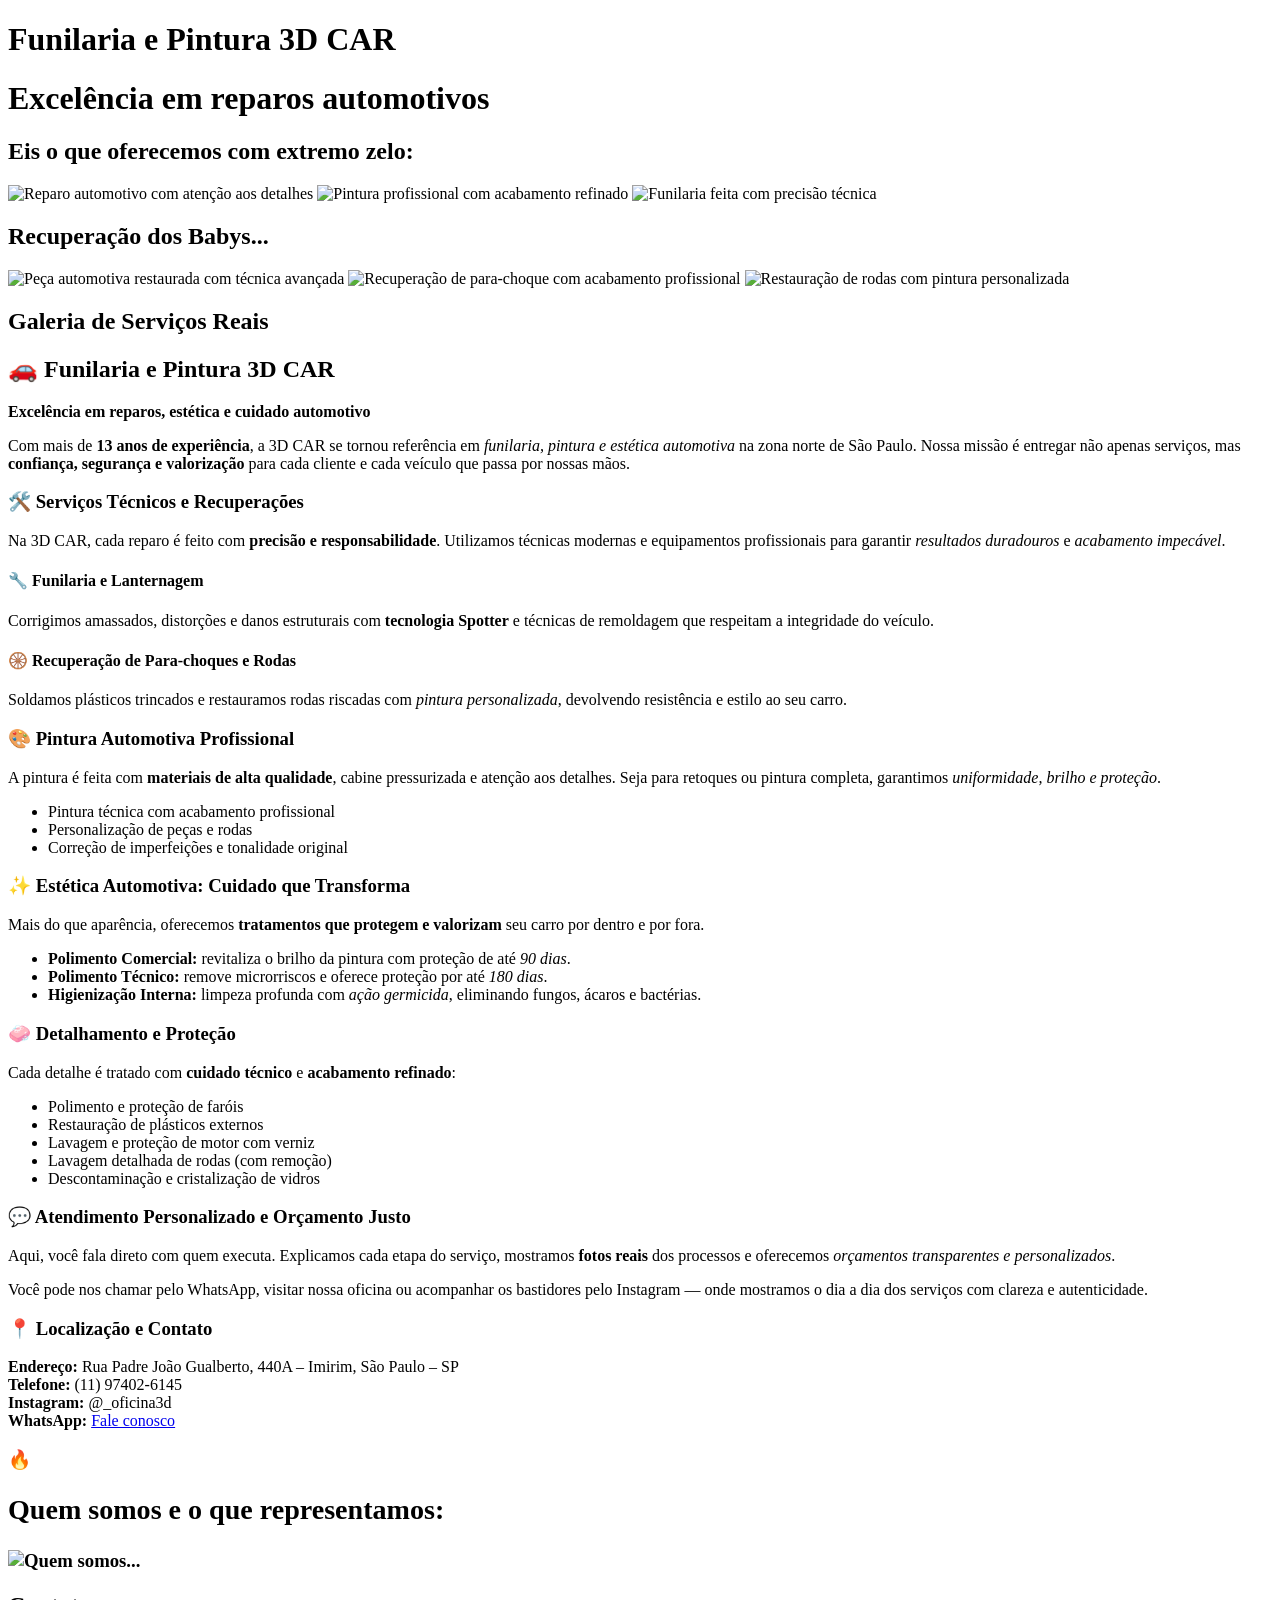
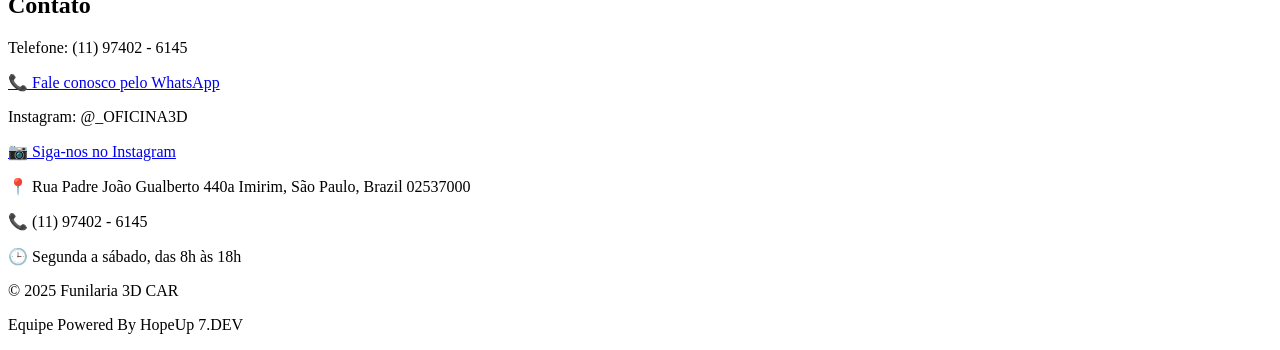
==== index.html @ 355a73e6 "Adiciona index.html para GitHub Pages" ====
<!DOCTYPE html>
<html lang="pt-br">
<head>
  <meta charset="UTF-8">
  <meta name="viewport" content="width=device-width, initial-scale=1.0">
  <meta name="description" content="Funilaria e Pintura 3D CAR – Excelência em reparos automotivos, estética e pintura profissional na zona norte de São Paulo.">
  <title>Funilaria 3D CAR</title>
  <link rel="stylesheet" href="./fun_styles.css">
</head>
<body>

  <!-- 🔥 CABEÇALHO COM FUNDO DE IMAGEM -->
  <header class="banner">
    <div class="overlay"></div>
  </header>

  <main>
    <h1 class="titulo-principal">Funilaria e Pintura 3D CAR</h1>
    <h1 class="subtitulo-principal">Excelência em reparos automotivos</h1>

    <!-- 🔧 Galeria de Serviços -->
    <section class="galeria">
      <h2>Eis o que oferecemos com extremo zelo:</h2>
      <div class="imagens">

        <img src="fun_assets/IMAGENS/serviços prestados/fun_dan_serviços prestados1.jpg" alt="Reparo automotivo com atenção aos detalhes" loading="lazy">

        <img src="fun_assets/IMAGENS/serviços prestados/fun_dan_serviços prestados2.jpg" alt="Pintura profissional com acabamento refinado" loading="lazy">

        <img src="fun_assets/IMAGENS/serviços prestados/fun_dan_serviços prestados3.jpg" alt="Funilaria feita com precisão técnica" loading="lazy">
      </div>
    </section>

    <!-- 🔧 Recuperação de peças -->
    <section class="galeria">
      <h2>Recuperação dos Babys...</h2>
      <div class="imagens">

        <img src="fun_assets/IMAGENS/restauracao/restauração_1.png" alt="Peça automotiva restaurada com técnica avançada" loading="lazy">

        <img src="fun_assets/IMAGENS/restauracao/restauracao_2.png" alt="Recuperação de para-choque com acabamento profissional" loading="lazy">

        <img src="fun_assets/IMAGENS/restauracao/restauracao_3.png" alt="Restauração de rodas com pintura personalizada" loading="lazy">
      </div>
    </section>

    <!-- 🎥 Galeria de vídeos reais -->
    <section class="caixa galeria">
      <h2>Galeria de Serviços Reais</h2>
      <div class="video-instagram-grid">

        <blockquote class="instagram-media" data-instgrm-permalink="https://www.instagram.com/reel/C7c71S9IW4c/" data-instgrm-version="14" style="max-width:540px; width:100%;"></blockquote>

        <blockquote class="instagram-media" data-instgrm-permalink="https://www.instagram.com/reel/C36L8ger9OQ/" data-instgrm-version="14" style="max-width:540px; width:100%;"></blockquote>

        <blockquote class="instagram-media" data-instgrm-permalink="https://www.instagram.com/reel/CTYE1ZBFa97/" data-instgrm-version="14" style="max-width:540px; width:100%;"></blockquote>

        <blockquote class="instagram-media" data-instgrm-permalink="https://www.instagram.com/reel/CXpFTALFDRd/" data-instgrm-version="14" style="max-width:540px; width:100%;"></blockquote>
        
      </div>
      <script async src="//www.instagram.com/embed.js"></script>
    </section>

    <!-- 🧾 Sobre Nós -->
    <section class="caixa apresentacao-3dcar">
      <h2>🚗 <span class="destaque">Funilaria e Pintura 3D CAR</span></h2>
      <p><strong>Excelência em reparos, estética e cuidado automotivo</strong></p>
      <p>Com mais de <strong>13 anos de experiência</strong>, a 3D CAR se tornou referência em <em>funilaria, pintura e estética automotiva</em> na zona norte de São Paulo. Nossa missão é entregar não apenas serviços, mas <strong>confiança, segurança e valorização</strong> para cada cliente e cada veículo que passa por nossas mãos.</p>

      <h3>🛠️ <span class="destaque">Serviços Técnicos e Recuperações</span></h3>
      <p>Na 3D CAR, cada reparo é feito com <strong>precisão e responsabilidade</strong>. Utilizamos técnicas modernas e equipamentos profissionais para garantir <em>resultados duradouros</em> e <em>acabamento impecável</em>.</p>

      <h4>🔧 Funilaria e Lanternagem</h4>
      <p>Corrigimos amassados, distorções e danos estruturais com <strong>tecnologia Spotter</strong> e técnicas de remoldagem que respeitam a integridade do veículo.</p>

      <h4>🛞 Recuperação de Para-choques e Rodas</h4>
      <p>Soldamos plásticos trincados e restauramos rodas riscadas com <em>pintura personalizada</em>, devolvendo resistência e estilo ao seu carro.</p>

      <h3>🎨 <span class="destaque">Pintura Automotiva Profissional</span></h3>
      <p>A pintura é feita com <strong>materiais de alta qualidade</strong>, cabine pressurizada e atenção aos detalhes. Seja para retoques ou pintura completa, garantimos <em>uniformidade, brilho e proteção</em>.</p>
      <ul>
        <li>Pintura técnica com acabamento profissional</li>
        <li>Personalização de peças e rodas</li>
        <li>Correção de imperfeições e tonalidade original</li>
      </ul>

      <h3>✨ <span class="destaque">Estética Automotiva: Cuidado que Transforma</span></h3>
      <p>Mais do que aparência, oferecemos <strong>tratamentos que protegem e valorizam</strong> seu carro por dentro e por fora.</p>
      <ul>
        <li><strong>Polimento Comercial:</strong> revitaliza o brilho da pintura com proteção de até <em>90 dias</em>.</li>
        <li><strong>Polimento Técnico:</strong> remove microrriscos e oferece proteção por até <em>180 dias</em>.</li>
        <li><strong>Higienização Interna:</strong> limpeza profunda com <em>ação germicida</em>, eliminando fungos, ácaros e bactérias.</li>
      </ul>

      <h3>🧼 <span class="destaque">Detalhamento e Proteção</span></h3>
      <p>Cada detalhe é tratado com <strong>cuidado técnico</strong> e <strong>acabamento refinado</strong>:</p>
      <ul>
        <li>Polimento e proteção de faróis</li>
        <li>Restauração de plásticos externos</li>
        <li>Lavagem e proteção de motor com verniz</li>
        <li>Lavagem detalhada de rodas (com remoção)</li>
        <li>Descontaminação e cristalização de vidros</li>
      </ul>

      <h3>💬 <span class="destaque">Atendimento Personalizado e Orçamento Justo</span></h3>
      <p>Aqui, você fala direto com quem executa. Explicamos cada etapa do serviço, mostramos <strong>fotos reais</strong> dos processos e oferecemos <em>orçamentos transparentes e personalizados</em>.</p>
      <p>Você pode nos chamar pelo WhatsApp, visitar nossa oficina ou acompanhar os bastidores pelo Instagram — onde mostramos o dia a dia dos serviços com clareza e autenticidade.</p>

      <h3>📍 <span class="destaque">Localização e Contato</span></h3>
      <p><strong>Endereço:</strong> Rua Padre João Gualberto, 440A – Imirim, São Paulo – SP<br>
        <strong>Telefone:</strong> (11) 97402-6145<br>
        <strong>Instagram:</strong> @_oficina3d<br>
        <strong>WhatsApp:</strong> <a href="https://wa.me/5511974026145" target="_blank">Fale conosco</a></p>

      <h3>🔥 <span class="destaque


      </section class="galeria">
      <h2>Quem somos e o que representamos:</h2>
      <div class="imagens">
        <img src="fun_assets/IMAGENS/fun_dan_sobre_nos/fun_dan_sobre_nos.jpg" alt="Quem somos...">
        
      </div>
    </section>

    <section class="caixa contato">
      <h2>Contato</h2>

      <!-- Botão WhatsApp -->
      <p>Telefone: (11) 97402 - 6145</p>
      <a href="https://wa.me/5511974026145" target="_blank" class="botao-whatsapp">
        📞 Fale conosco pelo WhatsApp
      </a>

      <!-- Botão Instagram -->
      <p>Instagram: @_OFICINA3D</p>
      <a href="https://instagram.com/_OFICINA3D" target="_blank" class="botao-instagram">
        📷 Siga-nos no Instagram
      </a>
    </section>
  </main>

  <footer>
    <p>📍 Rua Padre João Gualberto 440a Imirim, São Paulo, Brazil 02537000</p>
    <p>📞 (11) 97402 - 6145</p>
    <p>🕒 Segunda a sábado, das 8h às 18h</p>
    <p>&copy; 2025 Funilaria 3D CAR</p>
    <p>Equipe Powered By HopeUp 7.DEV</p>

  </footer>

</body>
</html>
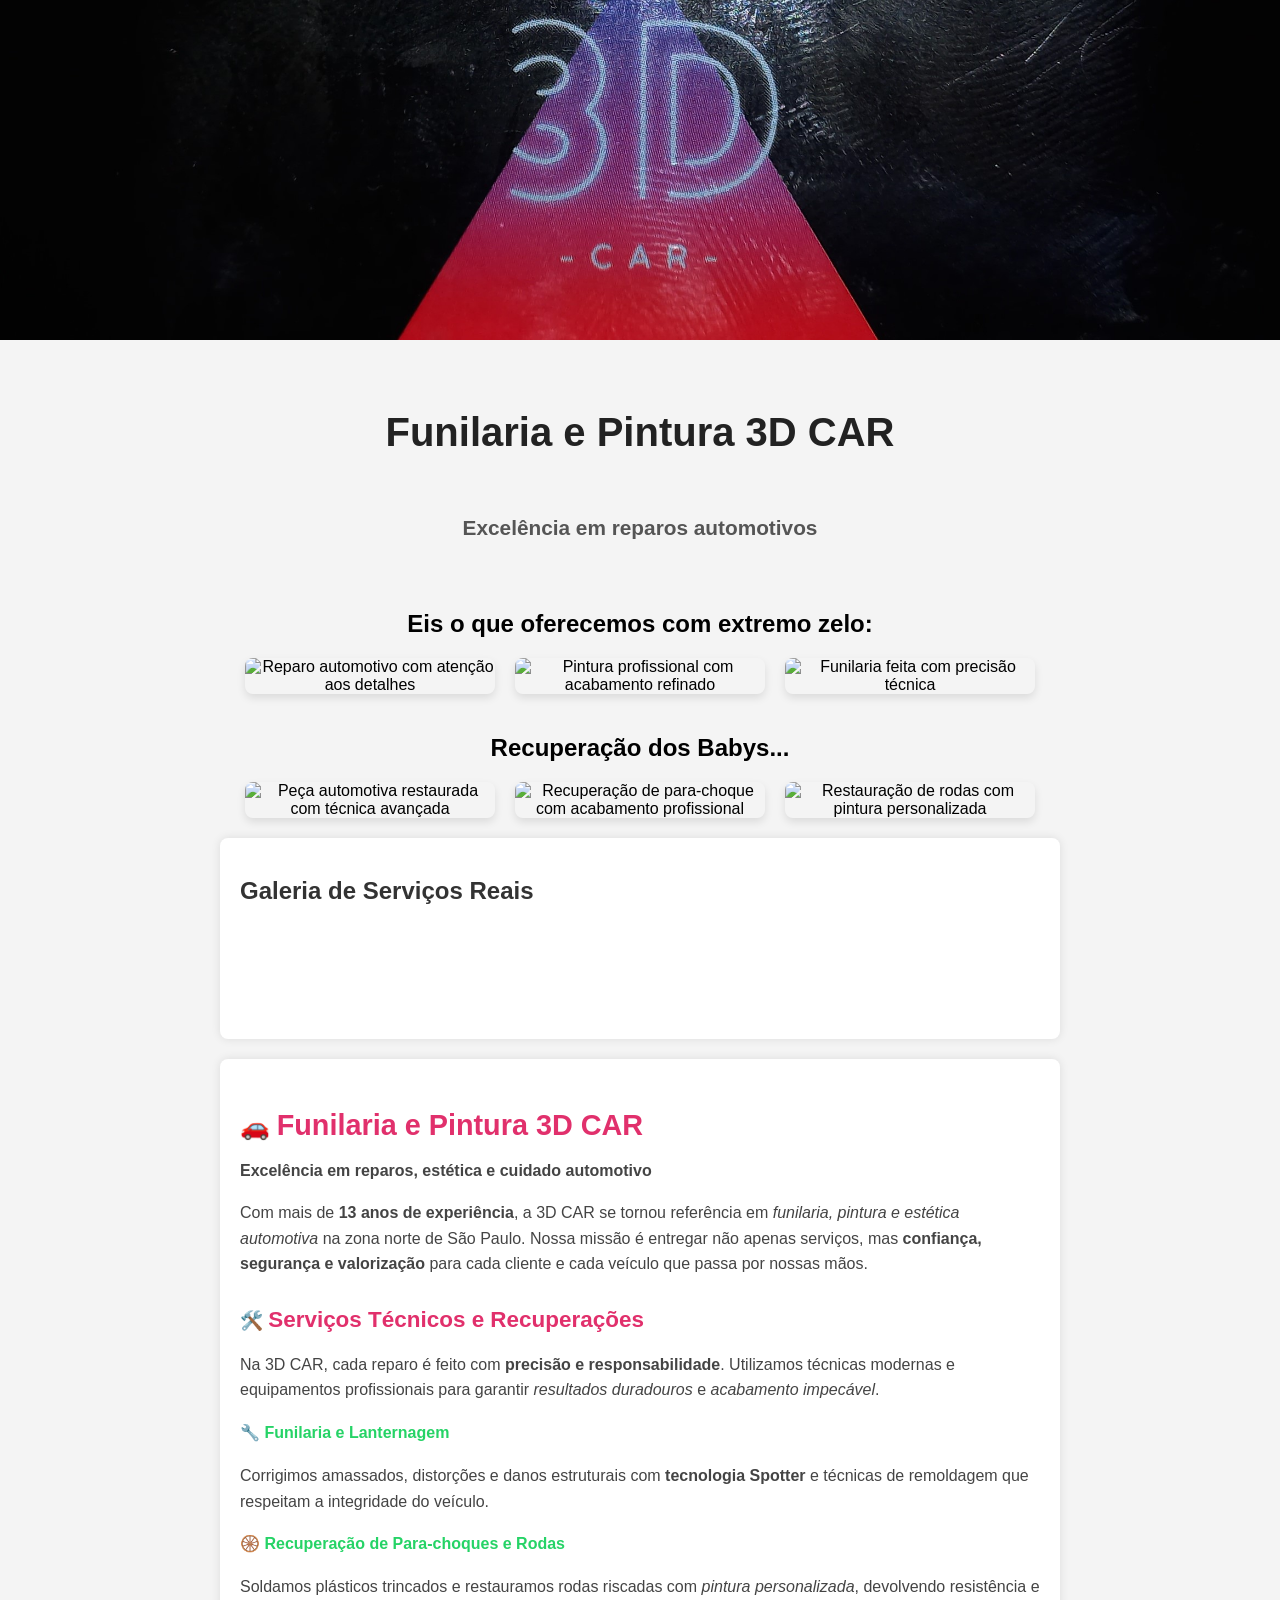
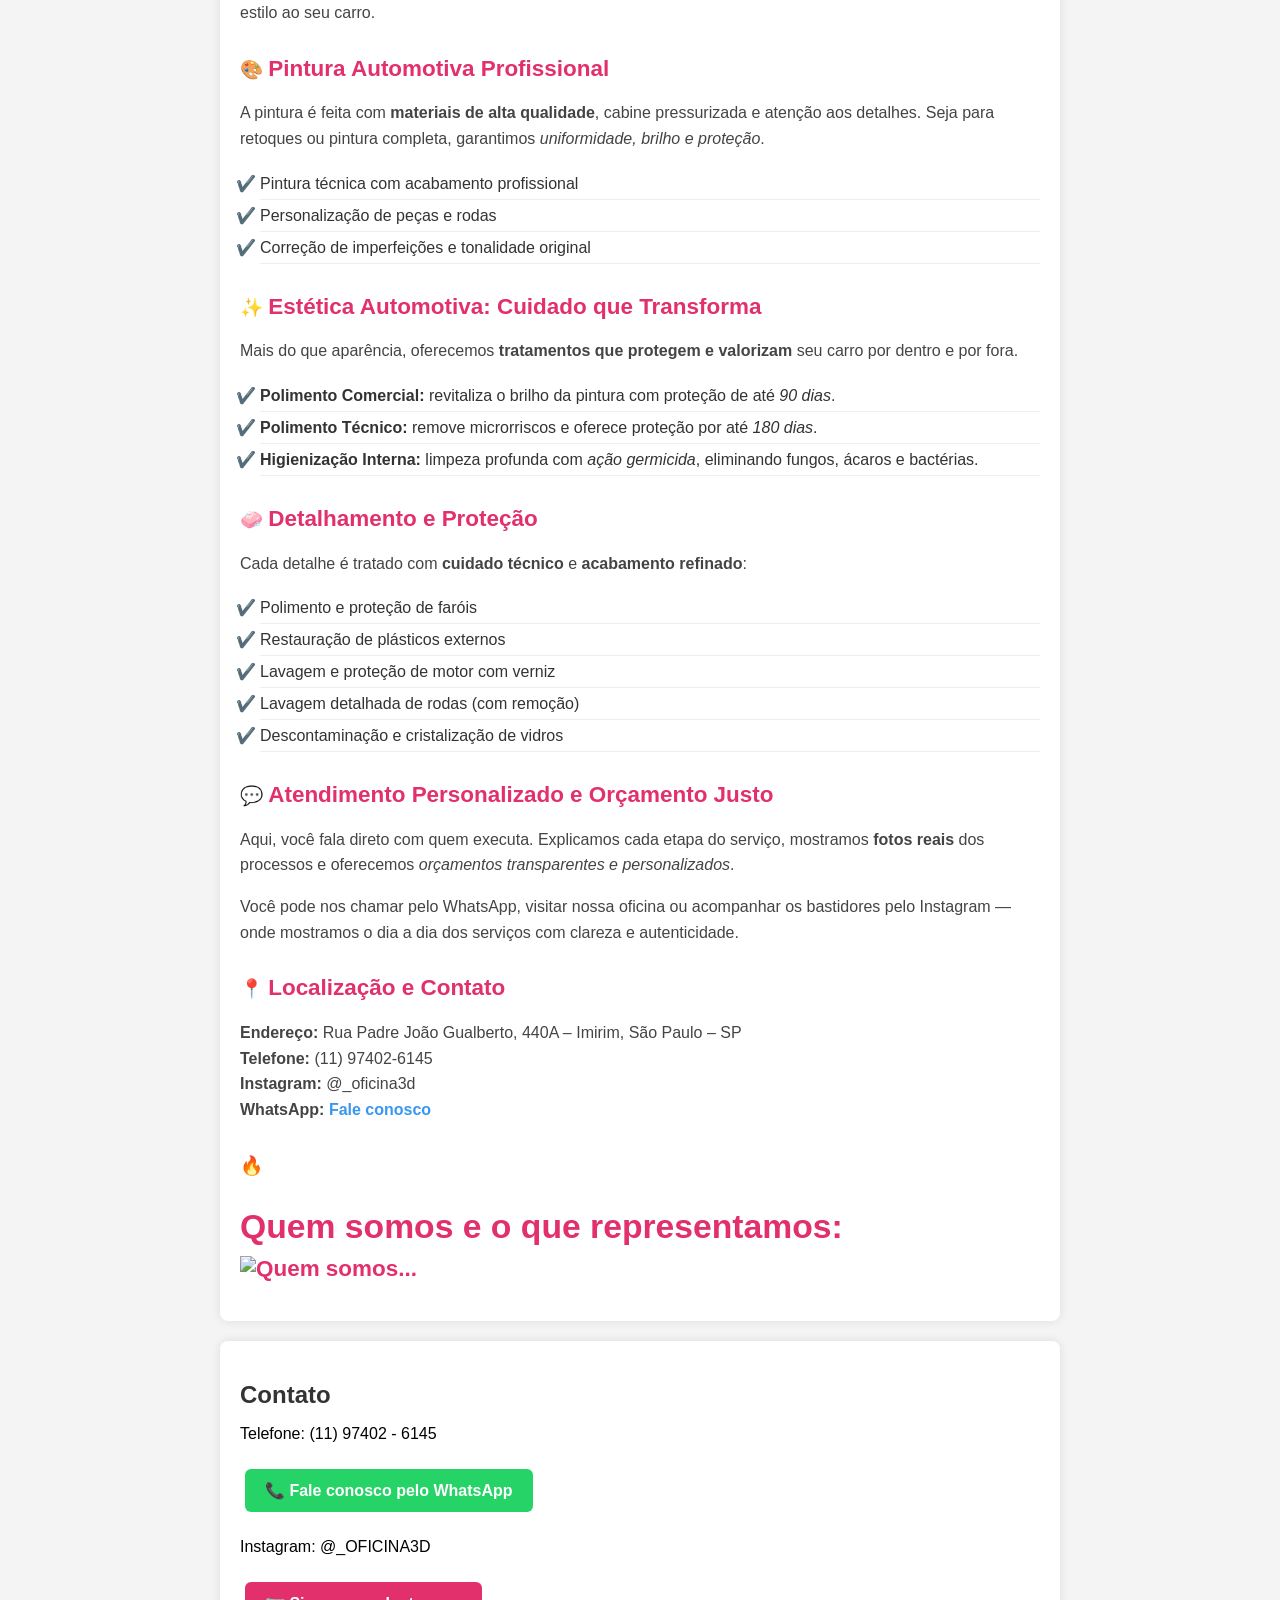
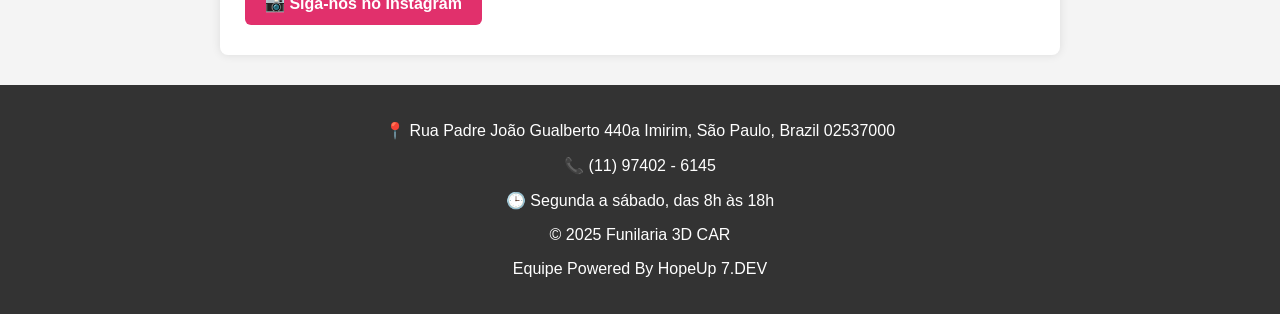
==== commit 85e489f5: "Refatoração: renomeia pasta 'serviços prestados', reorganiza arquivos e atualiza index.html" ====
--- a/index.html
+++ b/index.html
@@ -4,6 +4,7 @@
   <meta charset="UTF-8">
   <meta name="viewport" content="width=device-width, initial-scale=1.0">
   <meta name="description" content="Funilaria e Pintura 3D CAR – Excelência em reparos automotivos, estética e pintura profissional na zona norte de São Paulo.">
+  
   <title>Funilaria 3D CAR</title>
   <link rel="stylesheet" href="./fun_styles.css">
 </head>
--- a/fun_styles.css
+++ b/fun_styles.css
@@ -0,0 +1,208 @@
+                                                                          /* 🔷 BANNER COM IMAGEM DE FUNDO */
+.banner {
+  background-image: url('fun_front/fun_assets/IMAGENS/banner/foto_logo.jpg');
+  background-size: cover;
+  background-position: center 30%;
+  background-repeat: no-repeat;
+  height: 300px;
+  display: flex;
+  align-items: center;
+  justify-content: center;
+  position: relative;
+  color: white;
+  text-align: center;
+}
+
+
+
+/* 🔷 TÍTULOS PRINCIPAIS */
+.titulo-principal {
+  font-size: 2.5em;
+  font-weight: bold;
+  color: #222;
+  text-align: center;
+  margin-top: 40px;
+  font-family: 'Segoe UI', sans-serif;
+}
+
+.subtitulo-principal {
+  font-size: 1.3em;
+  color: #555;
+  text-align: center;
+  margin-bottom: 30px;
+  font-family: 'Segoe UI', sans-serif;
+}
+
+/* 🔷 ESTILO GERAL */
+body {
+  font-family: Arial, sans-serif;
+  margin: 0;
+  padding: 0;
+  background-color: #f4f4f4;
+  text-align: center;
+}
+
+header, footer {
+  background-color: #333;
+  color: white;
+  padding: 20px 10px;
+}
+
+main {
+  display: flex;
+  flex-direction: column;
+  align-items: center;
+  gap: 20px;
+  padding: 30px 10px;
+}
+
+/* 🔷 CAIXAS DAS SEÇÕES */
+.caixa {
+  background-color: white;
+  border-radius: 8px;
+  box-shadow: 0 0 10px rgba(0,0,0,0.1);
+  width: 90%;
+  max-width: 800px;
+  padding: 20px;
+  text-align: left;
+}
+
+.caixa h2 {
+  color: #333;
+  margin-bottom: 10px;
+}
+
+.caixa ul {
+  list-style: none;
+  padding: 0;
+}
+
+.caixa ul li {
+  padding: 5px 0;
+  border-bottom: 1px solid #ddd;
+}
+
+/* 🔷 GALERIA COM FLEXBOX + ZOOM NAS IMAGENS */
+.galeria .imagens {
+  display: flex;
+  justify-content: center;
+  flex-wrap: wrap;
+  gap: 20px;
+  margin-top: 20px;
+  overflow: visible;
+}
+
+.galeria .imagens img {
+  width: 100%;
+  max-width: 250px;
+  height: auto;
+  border-radius: 8px;
+  box-shadow: 0 4px 8px rgba(0,0,0,0.1);
+  transition: transform 0.4s ease-in-out;
+  cursor: zoom-in;
+}
+
+.galeria .imagens img:hover {
+  transform: scale(1.8);
+  z-index: 10;
+}
+
+/* 🔷 BOTÕES DE CONTATO */
+.botao-whatsapp,
+.botao-instagram {
+  display: inline-block;
+  margin: 10px 5px;
+  padding: 12px 20px;
+  font-size: 16px;
+  font-weight: bold;
+  text-decoration: none;
+  border-radius: 6px;
+  color: white;
+  transition: background-color 0.3s ease;
+}
+
+/* 🔷 Acessibilidade nos botões */
+.botao-whatsapp:focus,
+.botao-instagram:focus {
+  outline: 2px solid #fff;
+  outline-offset: 2px;
+}
+
+/* WhatsApp: verde vibrante */
+.botao-whatsapp {
+  background-color: #25D366;
+}
+
+.botao-whatsapp:hover {
+  background-color: #128C7E;
+}
+
+/* Instagram: rosa vibrante */
+.botao-instagram {
+  background-color: #E1306C;
+}
+
+.botao-instagram:hover {
+  background-color: #C13584;
+}
+
+/* 🔷 GRID DE VÍDEOS DO INSTAGRAM */
+.video-instagram-grid {
+  display: flex;
+  flex-wrap: wrap;
+  justify-content: center;
+  gap: 30px;
+  margin-top: 20px;
+}
+
+.video-instagram-grid blockquote.instagram-media {
+  flex: 1 1 300px;
+  max-width: 400px;
+  width: 100%;
+  box-shadow: 0 4px 12px rgba(0,0,0,0.1);
+  border-radius: 8px;
+}
+
+/* 🔷 APRESENTAÇÃO 3D CAR (Sobre Nós) */
+.apresentacao-3dcar h2,
+.apresentacao-3dcar h3 {
+  color: #E1306C;
+  margin-top: 30px;
+}
+
+.apresentacao-3dcar h4 {
+  color: #25D366;
+  margin-top: 20px;
+}
+
+.apresentacao-3dcar .destaque {
+  font-weight: bold;
+  font-size: 1.2em;
+}
+
+.apresentacao-3dcar ul {
+  margin: 10px 0 20px 20px;
+  padding: 0;
+  list-style-type: "✔️ ";
+  color: #333;
+}
+
+.apresentacao-3dcar ul li {
+  padding: 6px 0;
+  border-bottom: 1px solid #eee;
+}
+
+.apresentacao-3dcar p {
+  color: #444;
+  line-height: 1.6;
+}
+
+.apresentacao-3dcar a {
+  color: #3897f0;
+  text-decoration: none;
+  font-weight: bold;
+}
+
+.apresentacao-3dcar a:hover {
+  text-decoration: underline;
+}
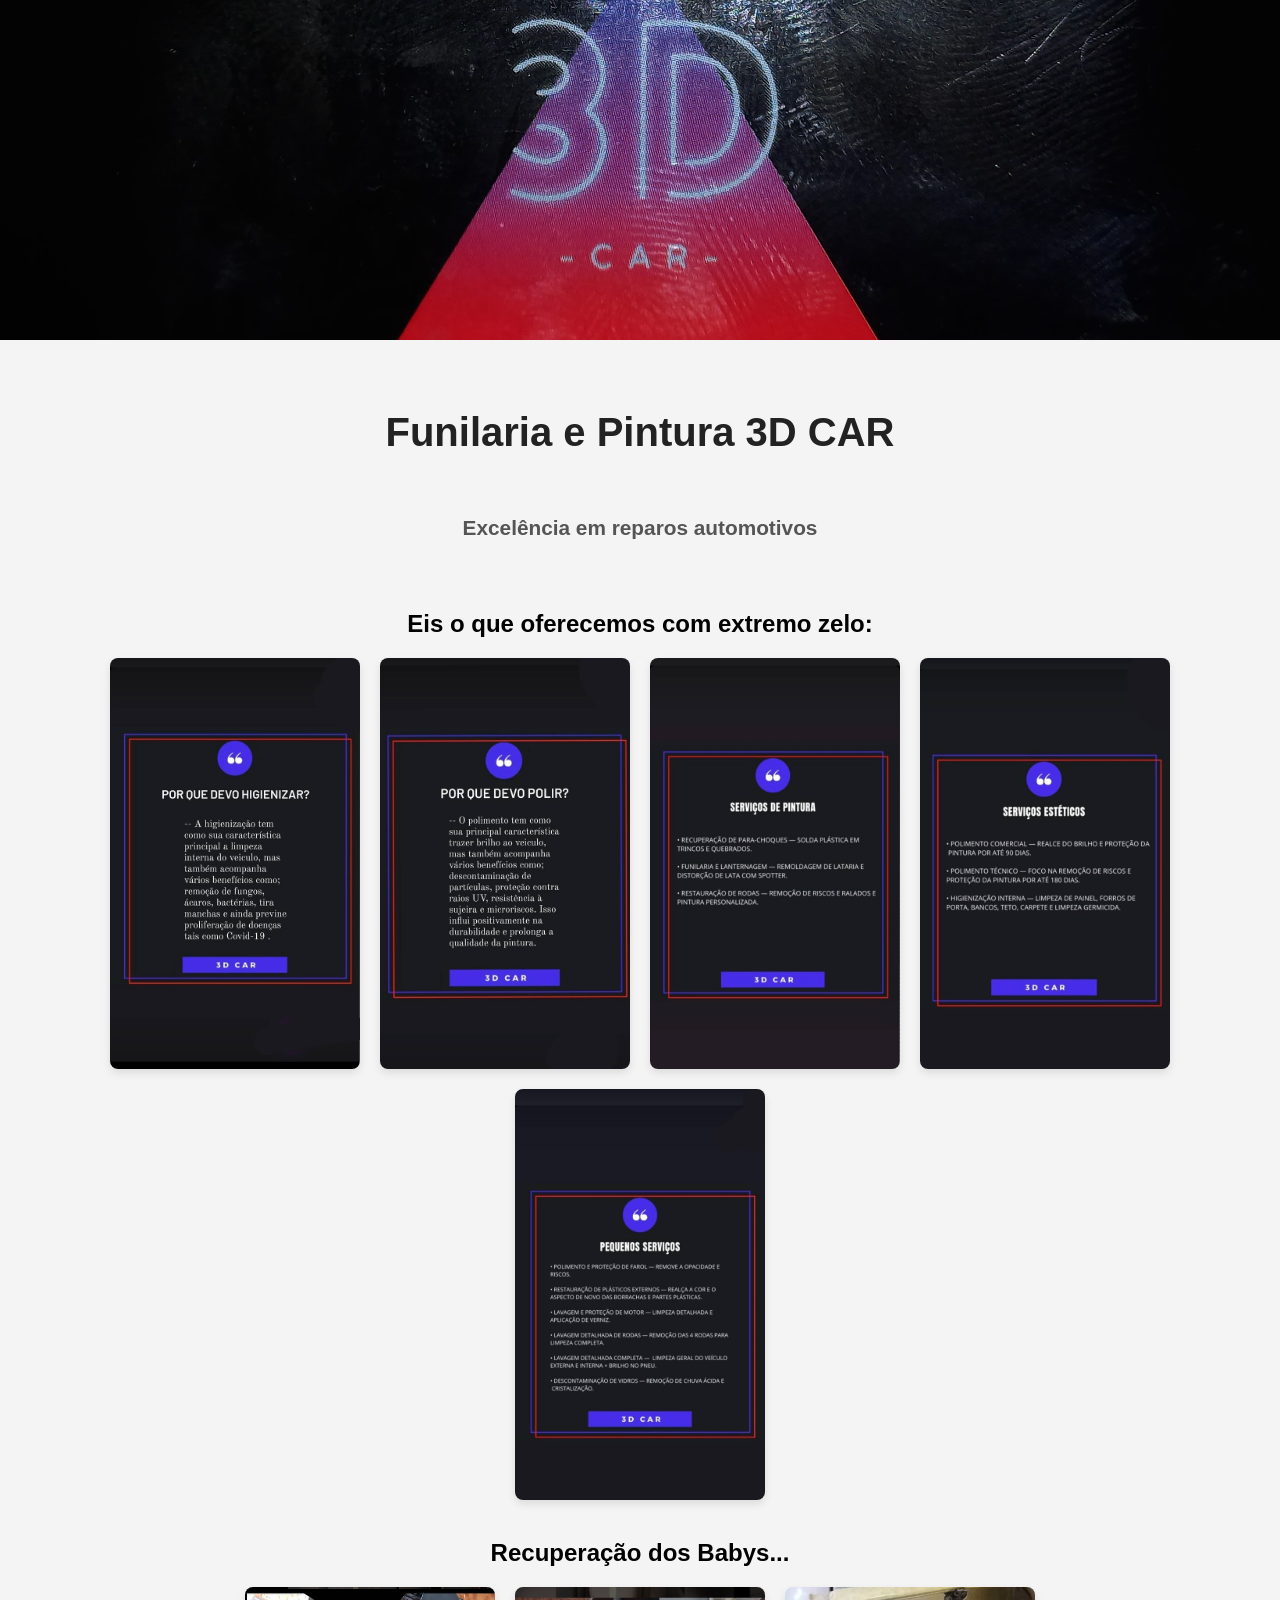
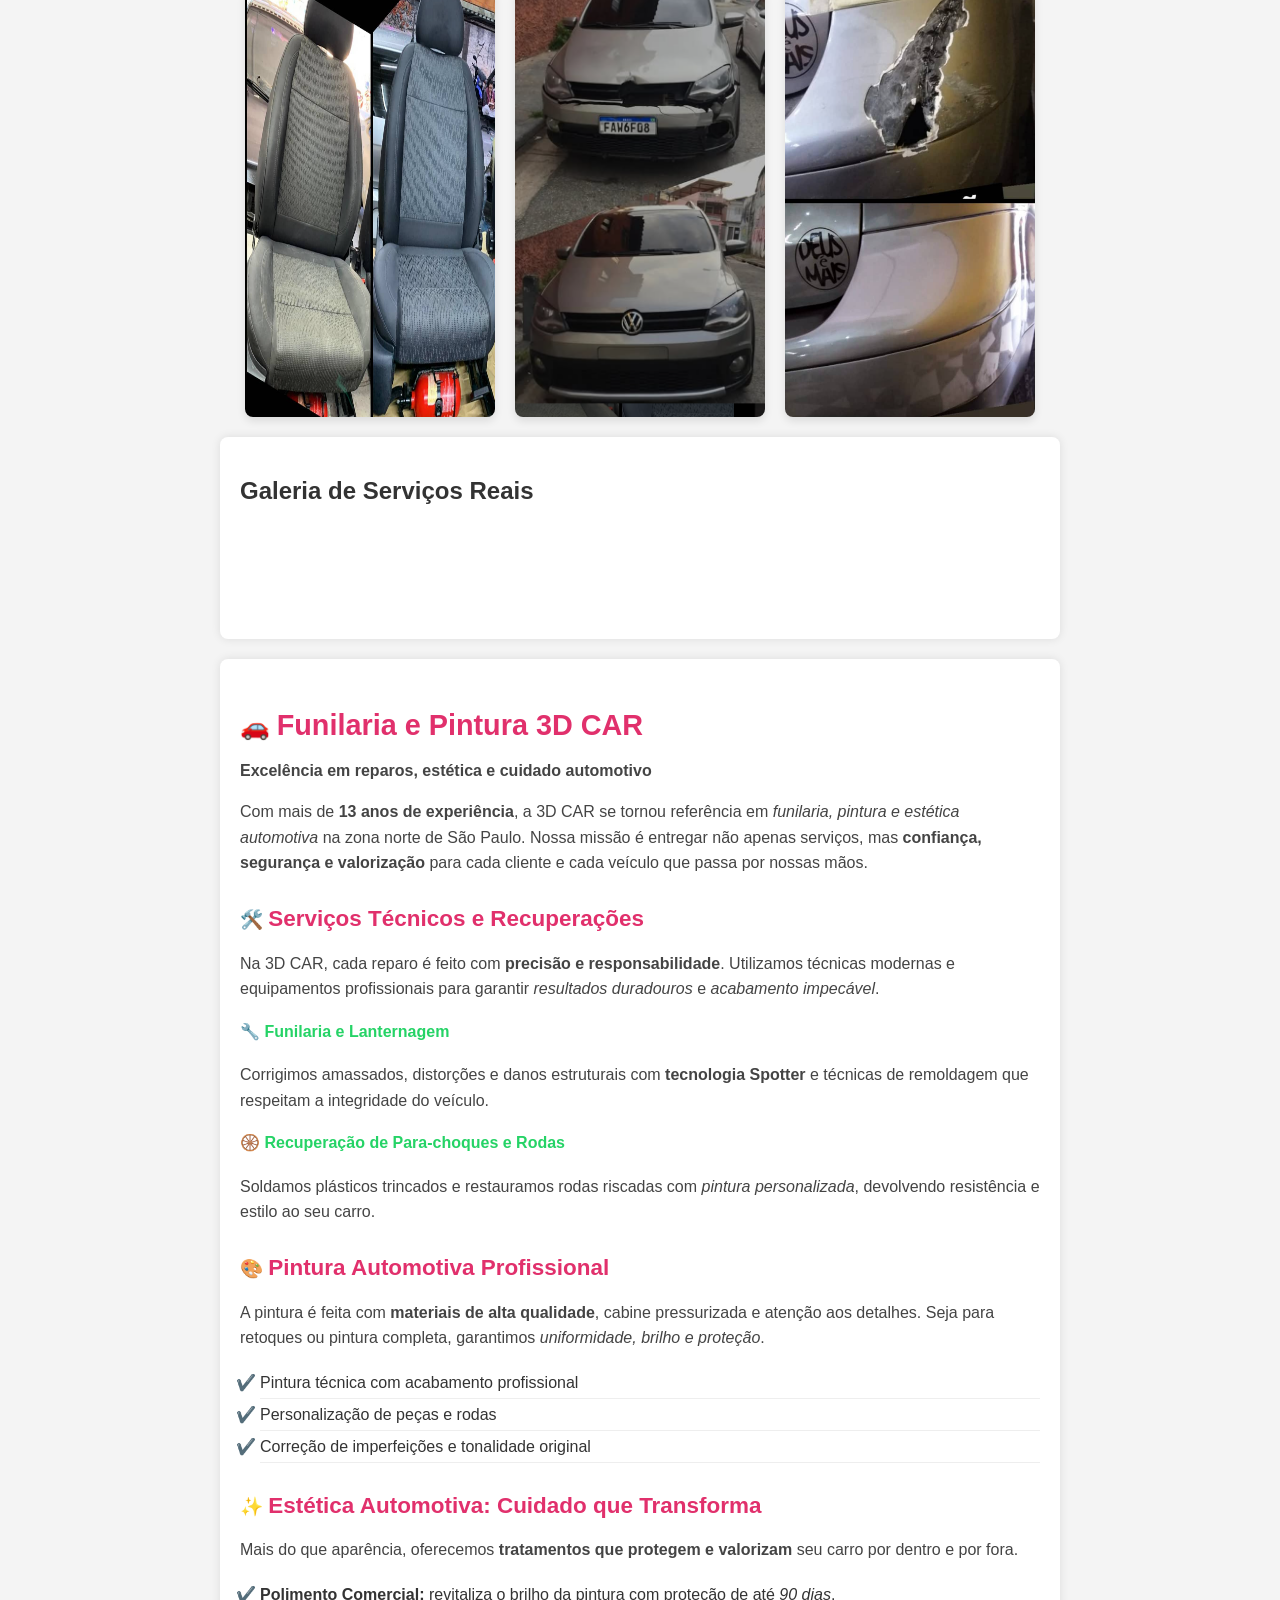
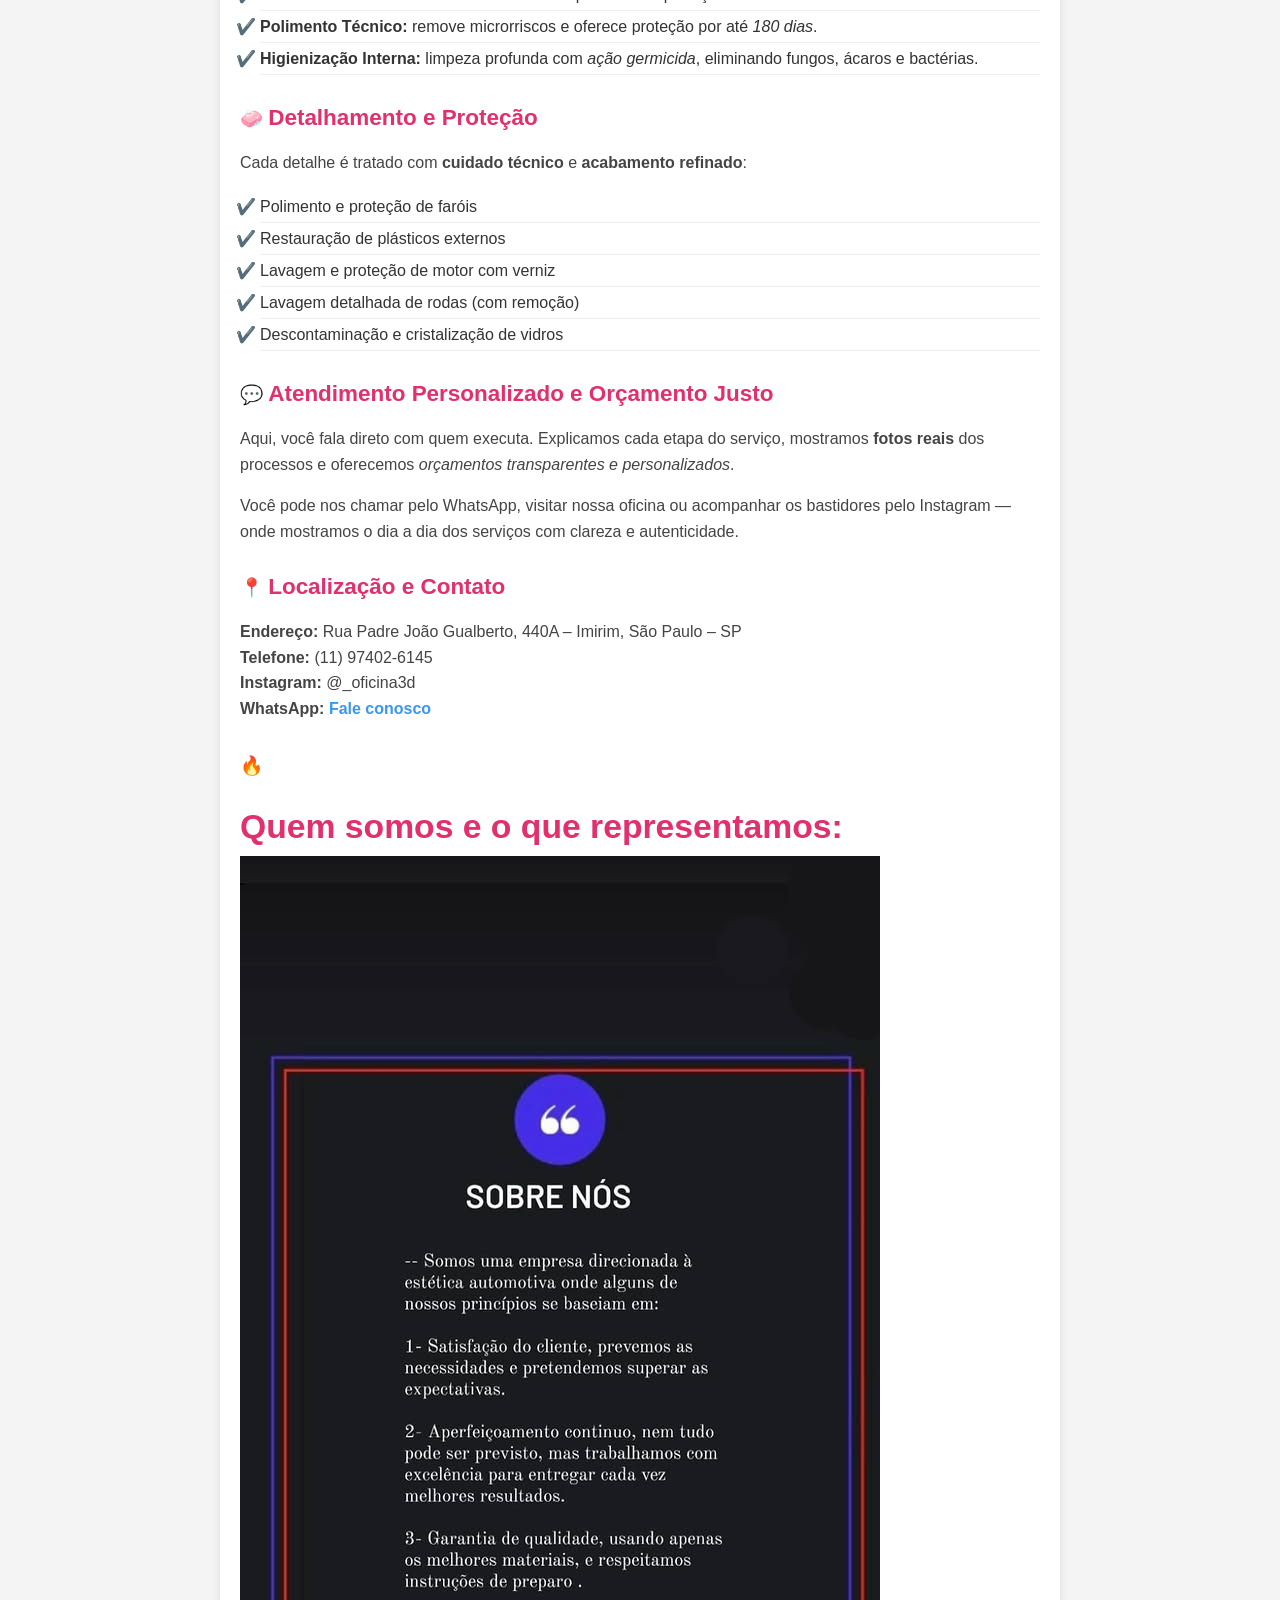
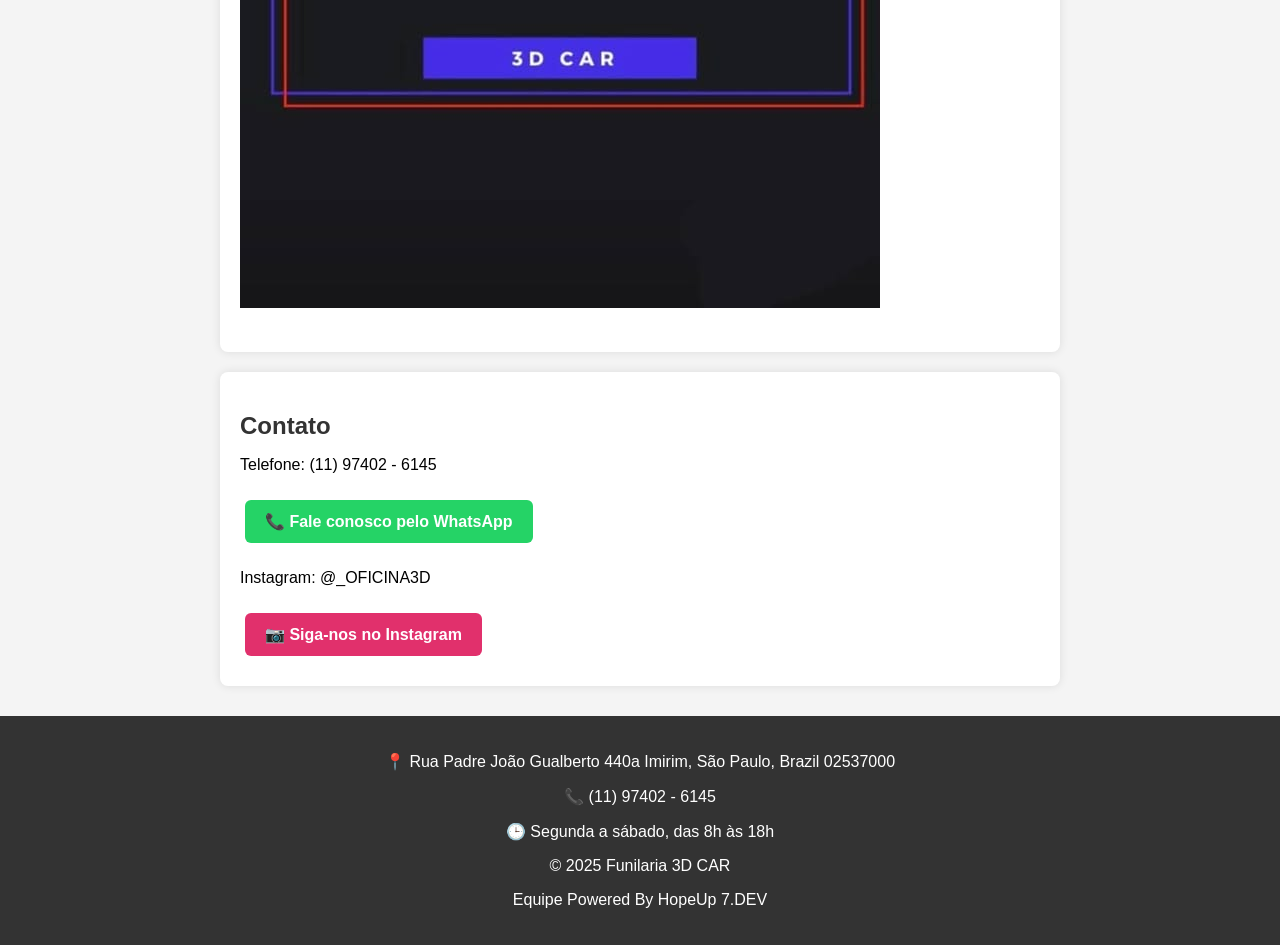
==== commit a2e6dd11: "Corrige layout e atualiza caminhos das imagens" ====
--- a/index.html
+++ b/index.html
@@ -24,11 +24,15 @@
       <h2>Eis o que oferecemos com extremo zelo:</h2>
       <div class="imagens">
 
-        <img src="fun_assets/IMAGENS/serviços prestados/fun_dan_serviços prestados1.jpg" alt="Reparo automotivo com atenção aos detalhes" loading="lazy">
+        <img src="fun_front\fun_assets\IMAGENS\serviços_prestados\fun_dan_pk_higienizar.jpg" alt="Reparo automotivo com atenção aos detalhes" loading="lazy">
+        
+        <img src="fun_front\fun_assets\IMAGENS\serviços_prestados\fun_dan_pk_polir.jpg" alt="Reparo automotivo com atenção aos detalhes" loading="lazy">
+        
+        <img src="fun_front\fun_assets\IMAGENS\serviços_prestados\fun_dan_serviços prestados1.jpg" alt="Reparo automotivo com atenção aos detalhes" loading="lazy">
 
-        <img src="fun_assets/IMAGENS/serviços prestados/fun_dan_serviços prestados2.jpg" alt="Pintura profissional com acabamento refinado" loading="lazy">
+        <img src="fun_front\fun_assets\IMAGENS\serviços_prestados\fun_dan_serviços prestados2.jpg" alt="Pintura profissional com acabamento refinado" loading="lazy">
 
-        <img src="fun_assets/IMAGENS/serviços prestados/fun_dan_serviços prestados3.jpg" alt="Funilaria feita com precisão técnica" loading="lazy">
+        <img src="fun_front\fun_assets\IMAGENS\serviços_prestados\fun_dan_serviços prestados3.jpg" alt="Funilaria feita com precisão técnica" loading="lazy">
       </div>
     </section>
 
@@ -37,11 +41,11 @@
       <h2>Recuperação dos Babys...</h2>
       <div class="imagens">
 
-        <img src="fun_assets/IMAGENS/restauracao/restauração_1.png" alt="Peça automotiva restaurada com técnica avançada" loading="lazy">
+        <img src="fun_front/fun_assets/IMAGENS/restauracao/restauração_1.png" alt="Peça automotiva restaurada com técnica avançada" loading="lazy">
 
-        <img src="fun_assets/IMAGENS/restauracao/restauracao_2.png" alt="Recuperação de para-choque com acabamento profissional" loading="lazy">
+        <img src="fun_front/fun_assets/IMAGENS/restauracao/restauracao_2.png" alt="Recuperação de para-choque com acabamento profissional" loading="lazy">
 
-        <img src="fun_assets/IMAGENS/restauracao/restauracao_3.png" alt="Restauração de rodas com pintura personalizada" loading="lazy">
+        <img src="fun_front/fun_assets/IMAGENS/restauracao/restauracao_3.png" alt="Restauração de rodas com pintura personalizada" loading="lazy">
       </div>
     </section>
 
@@ -119,8 +123,8 @@
       </section class="galeria">
       <h2>Quem somos e o que representamos:</h2>
       <div class="imagens">
-        <img src="fun_assets/IMAGENS/fun_dan_sobre_nos/fun_dan_sobre_nos.jpg" alt="Quem somos...">
-        
+        <img src="fun_front/fun_assets/IMAGENS/fun_dan_sobre_nos/fun_dan_sobre_nos.jpg" alt="Quem somos...">
+
       </div>
     </section>
 
